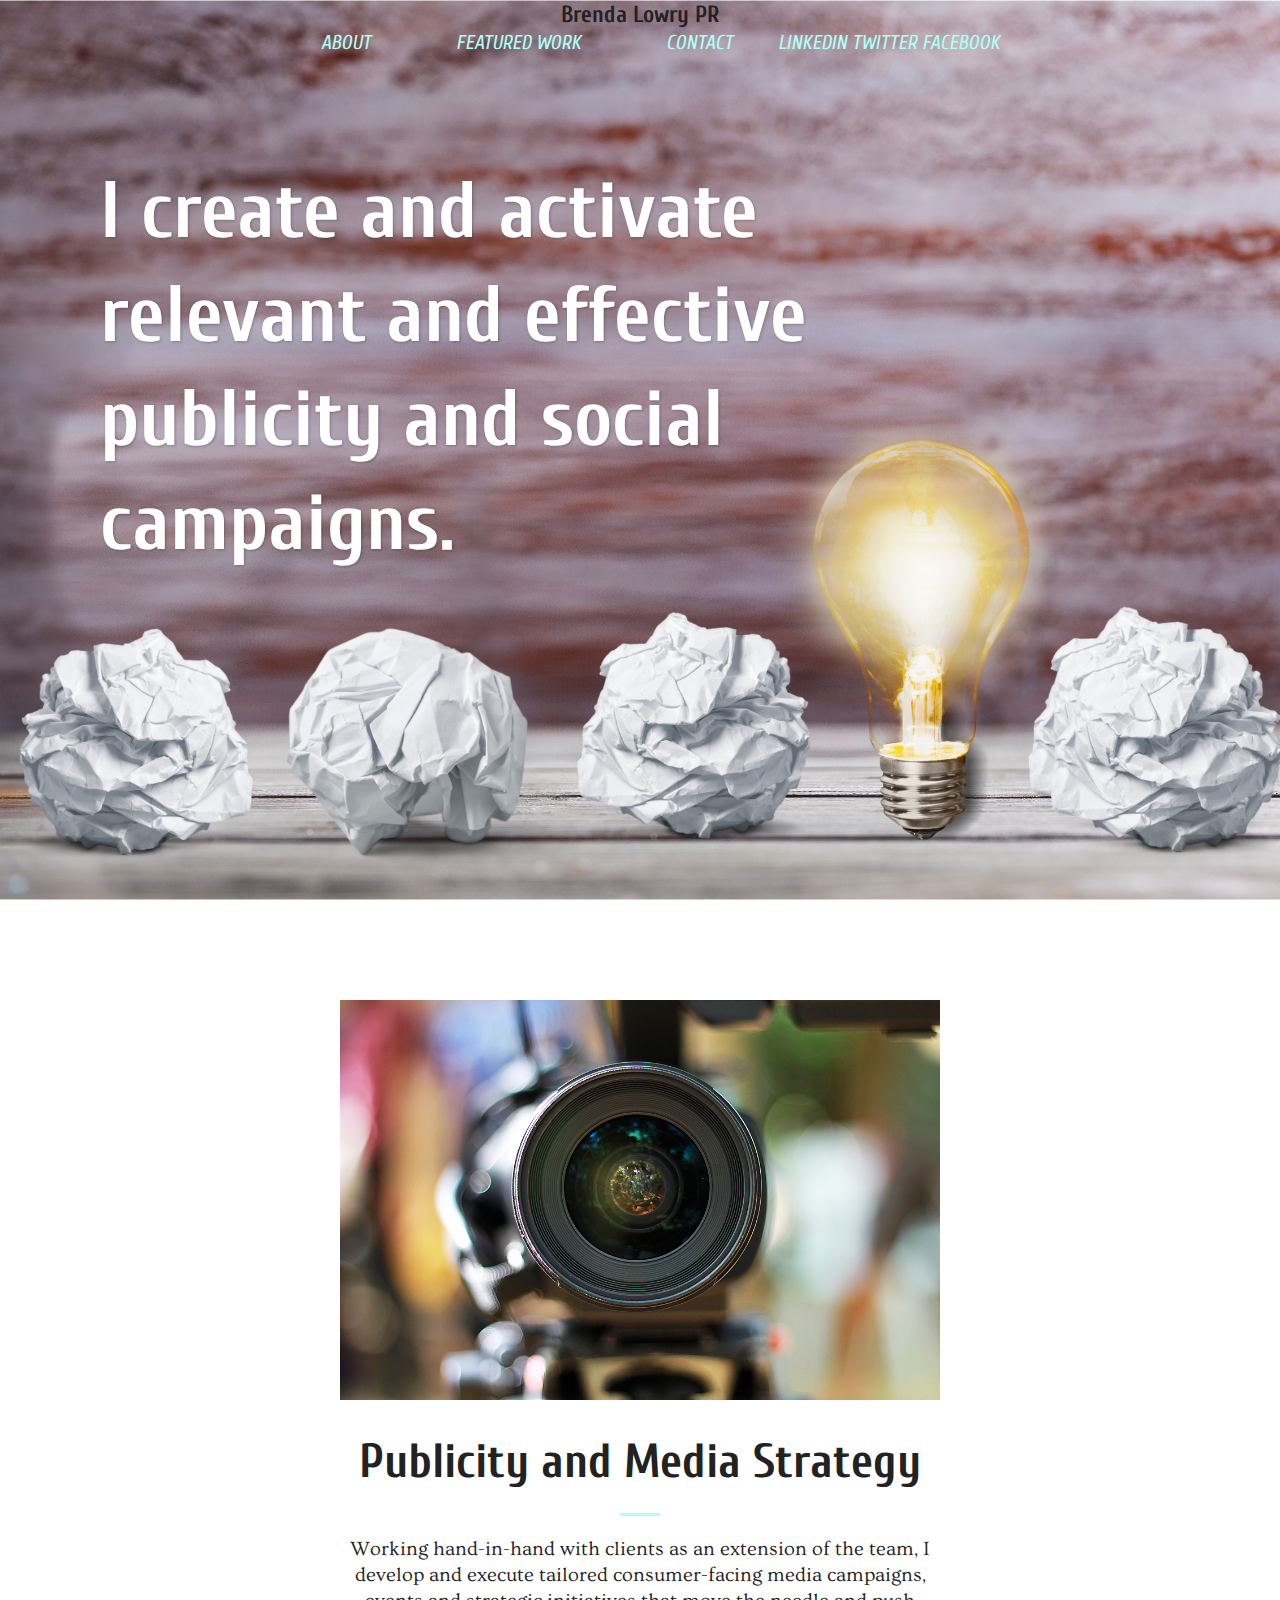
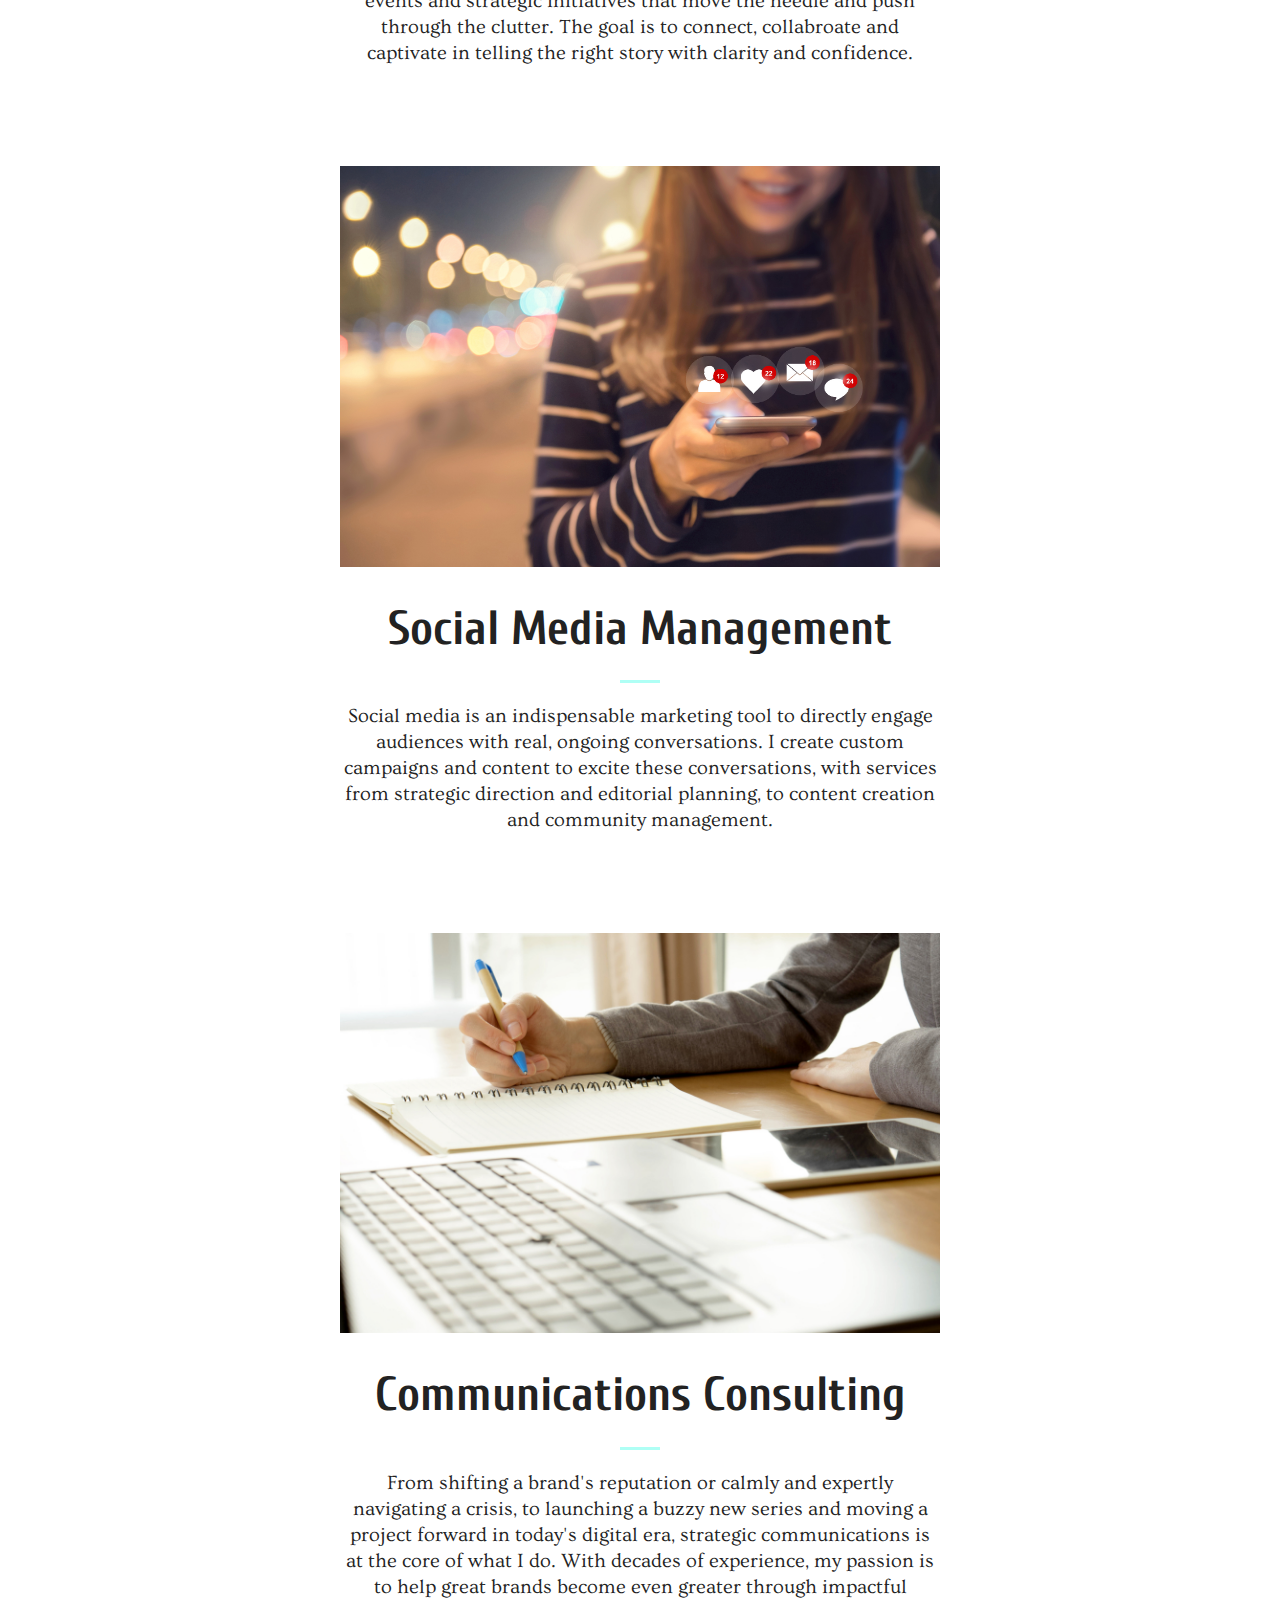
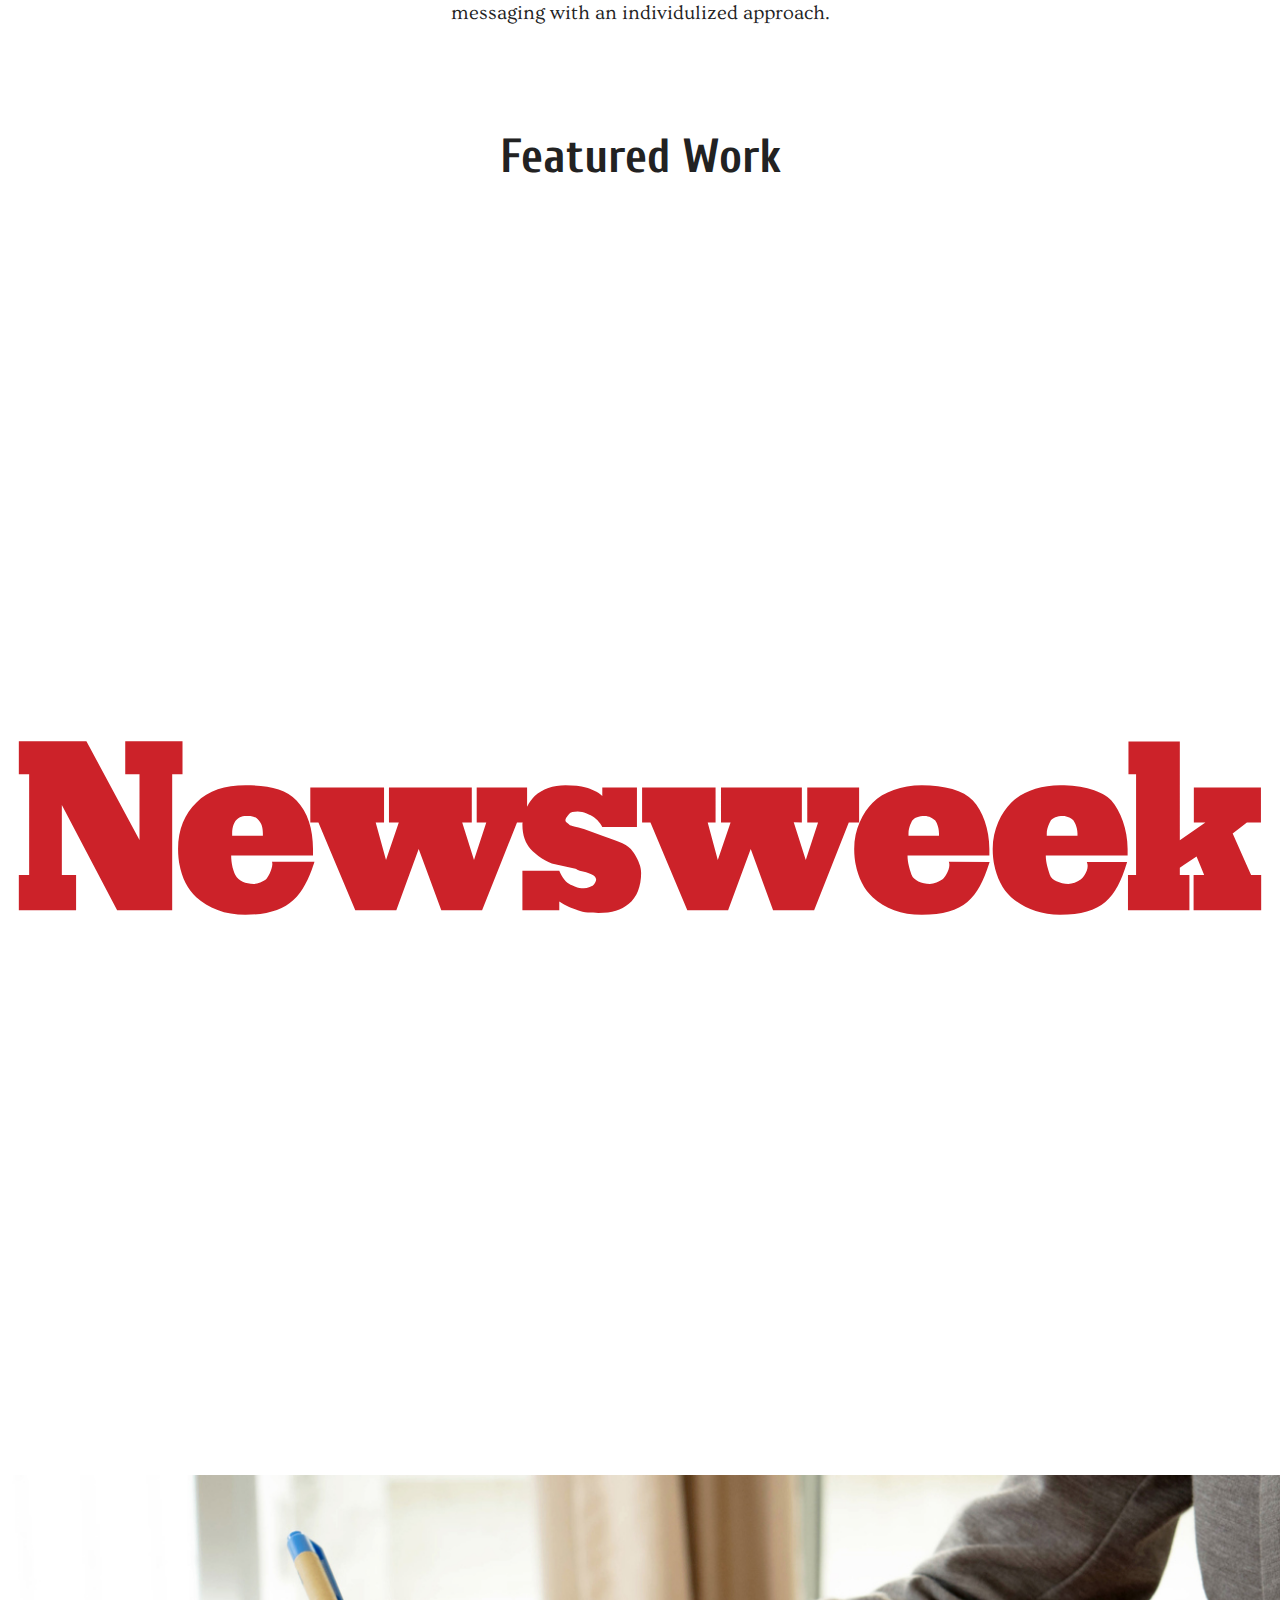
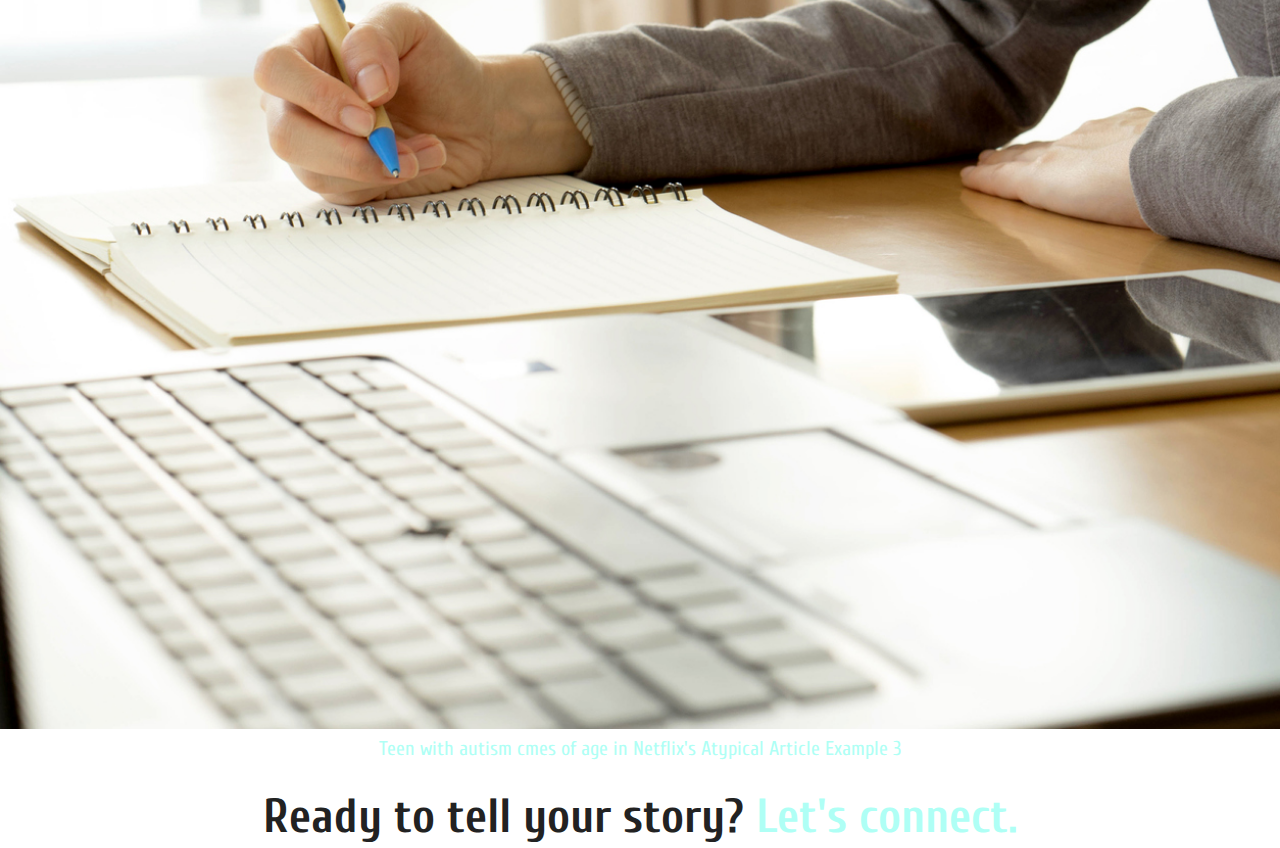
==== unit_4/index.html @ 14bf513e "Unit_4" ====
<!DOCTYPE html>
<html>
<head>
	<title>Brenda Lowry PR</title>
	<link rel="stylesheet" type="text/css" href="css/style.css">
</head>
<body>
	<header>
		<h3>Brenda Lowry PR</h3>
		<nav>
			<a class="navlinks" href="#">About</a>
			<a class="navlinks" href="#">Featured Work</a>
			<a class="navlinks" href="#">Contact</a>
			<a class="socialbutton" href="https://www.linkedin.com/in/brenda-lowry/">Linkedin</a>
			<a class="socialbutton" href="https://twitter.com/BrendaLowryPR">Twitter</a>
			<a class="socialbutton" href="https://www.facebook.com/brenda.lowrypokorny">Facebook</a>
		</nav>
	</header>
	<section class="hero-image">
		<div class="hero-text">
			<h1>I create and activate relevant and effective publicity and social campaigns.</h1>
		</div>
	</section>
	<section class="expertise">
		<img src="images/VideoCameraLens.jpg">
		<h2>Publicity and Media Strategy</h2>
		<hr>
		<p>Working hand-in-hand with clients as an extension of the team, I develop and execute tailored consumer-facing media campaigns, events and strategic initiatives that move the needle and push through the clutter. The goal is to connect, collabroate and captivate in telling the right story with clarity and confidence.</p>
	</section>
	<section class="expertise">
		<img src="images/SocialMedia.jpg">
		<h2>Social Media Management</h2>
		<hr>
		<p>Social media is an indispensable marketing tool to directly engage audiences with real, ongoing conversations. I  create custom campaigns and content to excite these conversations, with services from strategic direction and editorial planning, to content creation and community management.</p>
	</section>
	<section class="expertise">
		<img src="images/writingastory.jpg">
		<h2>Communications Consulting</h2>
		<hr>
		<p>From shifting a brand's reputation or calmly and expertly navigating a crisis, to launching a buzzy new series and moving a project forward in today's digital era, strategic communications is at the core of what I do. With decades of experience, my passion is to help great brands become even greater through impactful messaging with an individulized approach.  </p>
	</section>
	<section>
		<h2>Featured Work</h2>
		<a href="http://www.newsweek.com/2018/06/08/unbreakable-kimmy-schmidt-season-four-me-too-robert-carlock-interview-937259.html"><img src="images/newsweek.svg"></a>
		<img src="images/writingastory.jpg">
		<a href="https://www.usatoday.com/story/life/tv/2017/06/19/first-look-netflix-atypical-autism/102900046/">Teen with autism cmes of age in Netflix's Atypical</a>
		<a href="#">Article Example 3</a>
	</section>
	<section>
		<h2>Ready to tell your story? <a href="mailto: brenda@brendalowrypr.com">Let's connect.</a></h2>
	</section>
</body>
</html>
---- unit_4/css/style.css ----
@import url('https://fonts.googleapis.com/css?family=Ovo');
@import url('https://fonts.googleapis.com/css?family=Cuprum');
* {
	padding: 0;
	margin: 0;
	box-sizing: border-box;
}

body {
	text-align: center; 
	font-family: 'Cuprum', Helvetica, sans-serif;
	font-size: 20px; 
	color: #222222;
	line-height: 1.3;
}

header{
	width: 100%;
	float: left;
}

.hero-image {
	background-image: url("../images/Brainstorming%20.jpg");
	background-position: bottom;
	background-size: cover;
	height: 100vh;
	text-align: left;
	padding: 8em 0 0 5em;
}

.hero-text {
	color: #ffffff;
	width: 18em;
	font-size: 2em;
}

a {
	color: #AFFFF5;
	text-decoration: none;
}

nav a {
	color: #AFFFF5;
	font-style: italic;
	text-transform: uppercase;
}
h1 {
	text-shadow: 1px 1px 3px rgba(0,0,0,.25);
}
h2 {
	margin-top:.5em;
	font-size: 48px;
}
hr {
	border:none;
	height:3px;
	background-color: #AFFFF5;
	width:2em;
	margin: 1em auto;
}

p {
	font-family: 'Ovo', Palatino, Times New Roman, serif;
}

img {
	width: 100%;
}

.navlinks{
	color: #AFFFF5;
	text-transform: uppercase;
	padding: 1em 2em;
}

.expertise{
	width: 30em;
	margin: 5em auto;
}
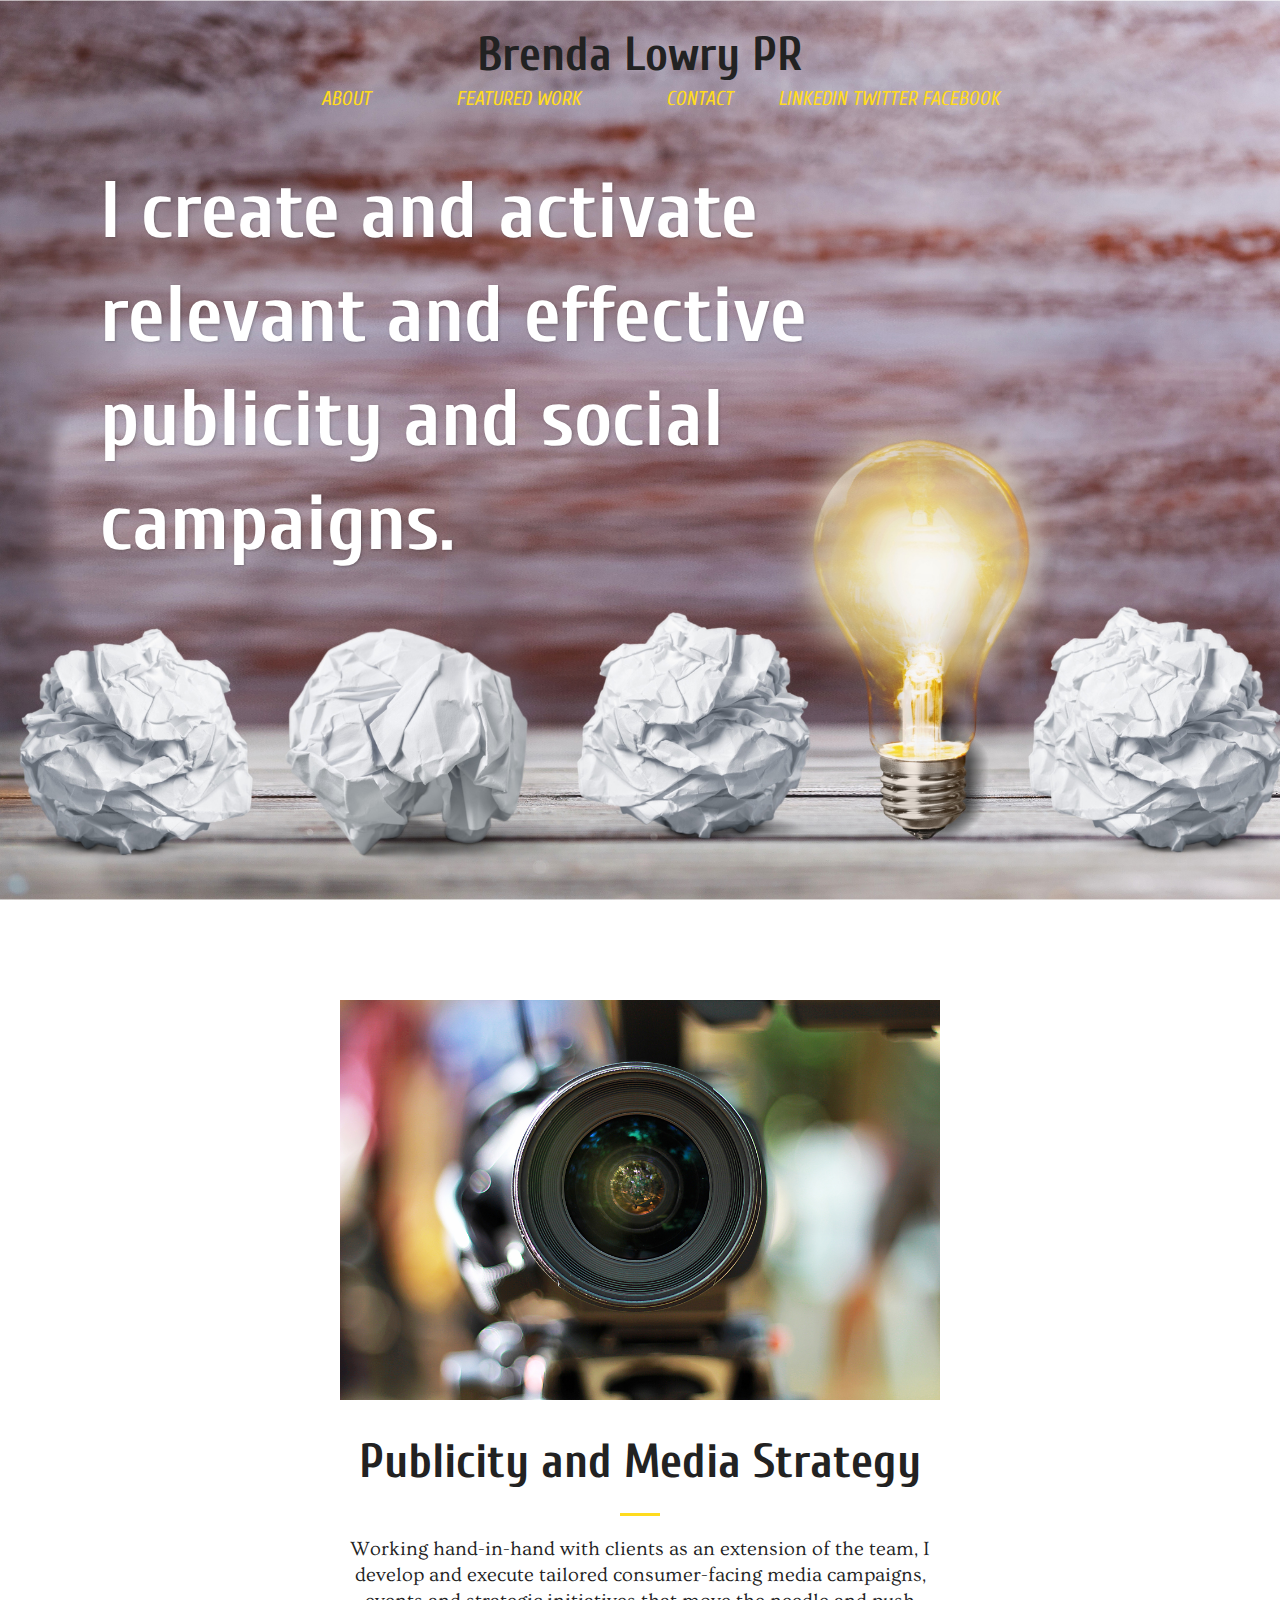
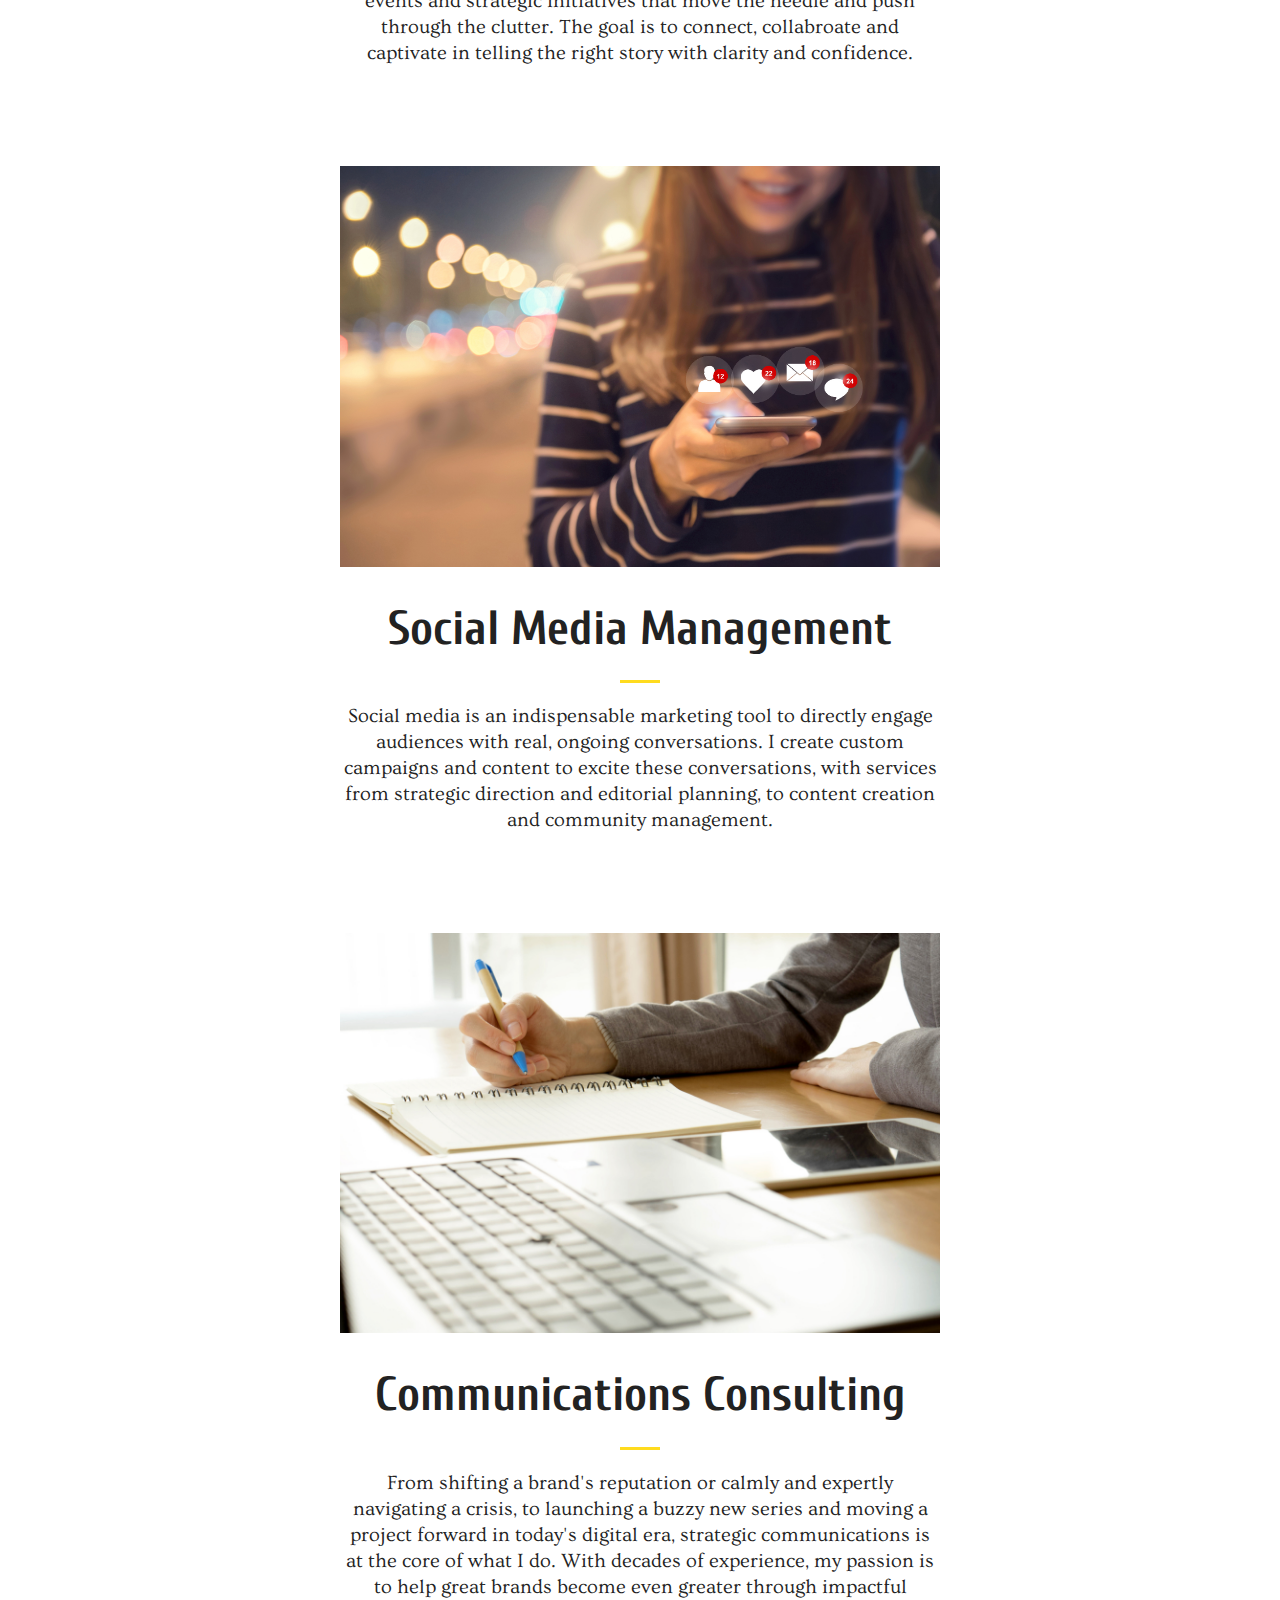
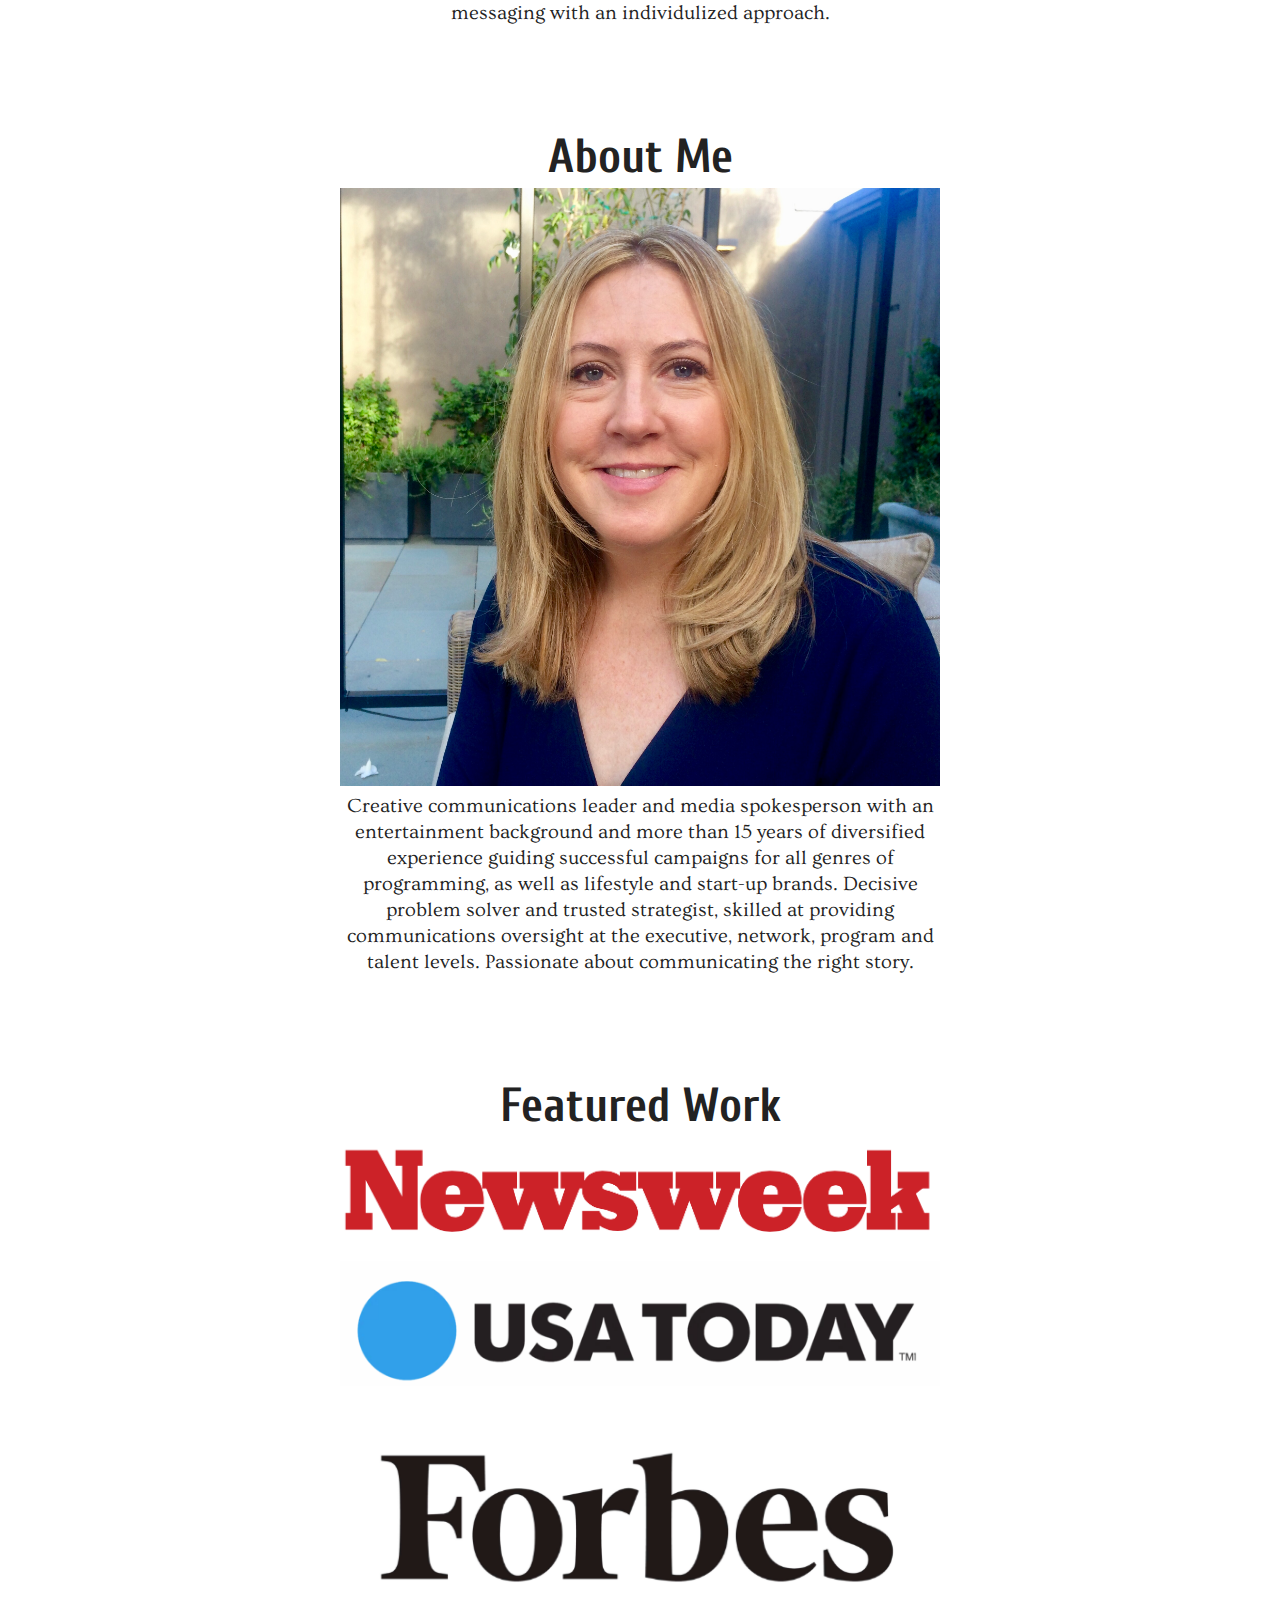
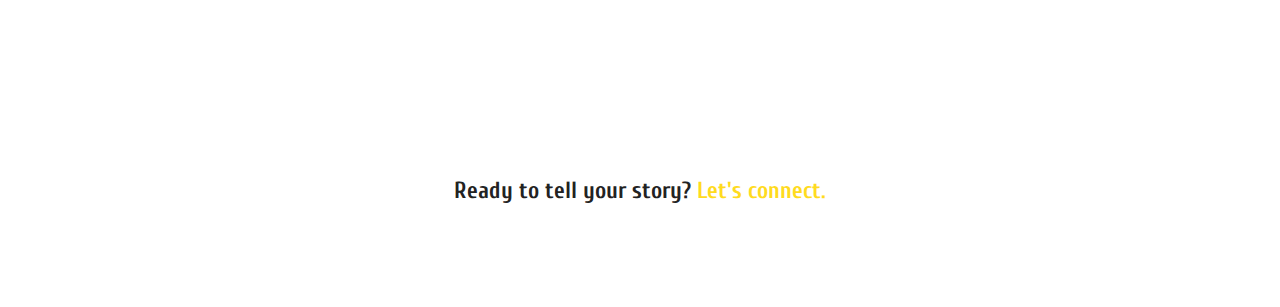
==== commit d1df3fdd: "Home page of website" ====
--- a/unit_4/index.html
+++ b/unit_4/index.html
@@ -6,7 +6,7 @@
 </head>
 <body>
 	<header>
-		<h3>Brenda Lowry PR</h3>
+		<h2>Brenda Lowry PR</h2>
 		<nav>
 			<a class="navlinks" href="#">About</a>
 			<a class="navlinks" href="#">Featured Work</a>
@@ -39,15 +39,21 @@
 		<hr>
 		<p>From shifting a brand's reputation or calmly and expertly navigating a crisis, to launching a buzzy new series and moving a project forward in today's digital era, strategic communications is at the core of what I do. With decades of experience, my passion is to help great brands become even greater through impactful messaging with an individulized approach.  </p>
 	</section>
+
+	<section class="bio">
+		<h2>About Me</h2>
+		<img src="images/BrendaLowry.jpg">
+		<p>Creative communications leader and media spokesperson with an entertainment background and more than 15 years of diversified experience guiding successful campaigns for all genres of programming, as well as lifestyle and start-up brands. Decisive problem solver and trusted strategist, skilled at providing communications oversight at the executive, network, program and talent levels. Passionate about communicating the right story.</p>
+
+	<section class="articles">
+		<h2>Featured Work</h2>
+		<a href="http://www.newsweek.com/2018/06/08/unbreakable-kimmy-schmidt-season-four-me-too-robert-carlock-interview-937259.html"><img src="images/NewsweekLogo.png"></a>
+		<a href="https://www.usatoday.com/story/life/tv/2017/06/19/first-look-netflix-atypical-autism/102900046/"><img src="images/USATodayLogo.png"></a>
+		<a href="https://www.forbes.com/sites/laurenorsini/2018/07/16/star-wars-has-a-bullying-problem-ashley-eckstein-has-an-antidote/#1d7f3db21eac"><img src="images/ForbesLogo.png"></a>
+	</section>
+
 	<section>
-		<h2>Featured Work</h2>
-		<a href="http://www.newsweek.com/2018/06/08/unbreakable-kimmy-schmidt-season-four-me-too-robert-carlock-interview-937259.html"><img src="images/newsweek.svg"></a>
-		<img src="images/writingastory.jpg">
-		<a href="https://www.usatoday.com/story/life/tv/2017/06/19/first-look-netflix-atypical-autism/102900046/">Teen with autism cmes of age in Netflix's Atypical</a>
-		<a href="#">Article Example 3</a>
-	</section>
-	<section>
-		<h2>Ready to tell your story? <a href="mailto: brenda@brendalowrypr.com">Let's connect.</a></h2>
+		<h3>Ready to tell your story? <a href="mailto: brenda@brendalowrypr.com">Let's connect.</a></h3>
 	</section>
 </body>
 </html>
--- a/unit_4/css/style.css
+++ b/unit_4/css/style.css
@@ -35,12 +35,12 @@
 }
 
 a {
-	color: #AFFFF5;
+	color: #FFDB1E;
 	text-decoration: none;
 }
 
 nav a {
-	color: #AFFFF5;
+	color: #FFDB1E;
 	font-style: italic;
 	text-transform: uppercase;
 }
@@ -54,7 +54,7 @@
 hr {
 	border:none;
 	height:3px;
-	background-color: #AFFFF5;
+	background-color: #FFDB1E;
 	width:2em;
 	margin: 1em auto;
 }
@@ -68,7 +68,7 @@
 }
 
 .navlinks{
-	color: #AFFFF5;
+	color: #FFDB1E;
 	text-transform: uppercase;
 	padding: 1em 2em;
 }
@@ -77,3 +77,14 @@
 	width: 30em;
 	margin: 5em auto;
 }
+
+.bio{
+	width: 30em;
+	margin: 5em auto;
+}
+
+.articles{
+	width: 30em;
+	margin: 5em auto;
+}
+
